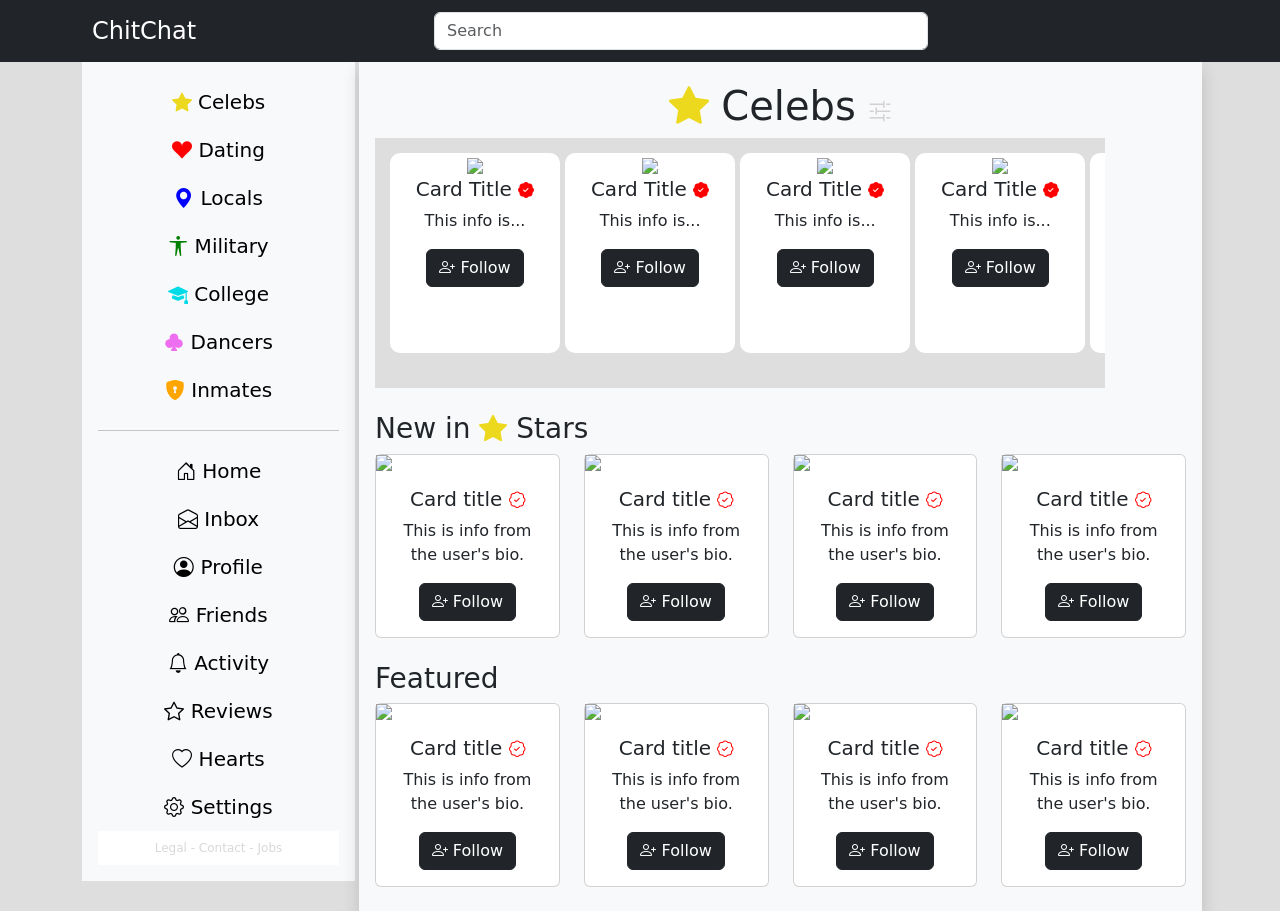
==== index.html @ 00b8a211 "Update index.html" ====
<!doctype html>
<html lang="en">
  <head>
    <meta charset="utf-8">
    <meta name="viewport" content="width=device-width, initial-scale=1">
    <title>ChitChat</title>
    <link href="https://cdn.jsdelivr.net/npm/bootstrap@5.2.0/dist/css/bootstrap.min.css" rel="stylesheet" integrity="sha384-gH2yIJqKdNHPEq0n4Mqa/HGKIhSkIHeL5AyhkYV8i59U5AR6csBvApHHNl/vI1Bx" crossorigin="anonymous">
    <link rel="stylesheet" href="https://cdn.jsdelivr.net/npm/bootstrap-icons@1.5.0/font/bootstrap-icons.css">
    <link rel="stylesheet" href="https://cdn.jsdelivr.net/npm/bootstrap-icons@1.7.2/font/bootstrap-icons.css">
    <link rel="stylesheet" href="https://cdn.jsdelivr.net/npm/bootstrap-icons@1.9.1/font/bootstrap-icons.css">
    <link rel="stylesheet" href="styles.css">
  </head>
  <body style="background-color:#dedede;">

<!-- NAVBAR SETTINGS -->

    <nav class="navbar navbar-collapse navbar-expand-lg navbar-dark bg-dark sticky-top">

        <div class="container-md">
              <!-- Navbar brand & logo -->
              <!-- <button class="navbar-toggler" type="button" data-bs-toggle="collapse" data-bs-target="#navbarNavDropdown" aria-controls="navbarNavDropdown" aria-expanded="false" aria-label="Toggle navigation"> -->
              <!-- <i class="bi bi-list"></i> -->
              <!-- <span class="navbar-toggler-icon"></span>
              </button> -->
              <!-- <i class="bi bi-list d-lg-none" type="button" data-bs-toggle="offcanvas" data-bs-target="#offcanvasResponsive" aria-controls="offcanvasResponsive" style="color:#fff; font-size:1.5rem;"></i> -->
              <!-- Navbrand logo -->
              <a class="navbar-brand me-auto" style="padding-left:10px; font-size:1.5rem;" href="/index.html">ChitChat</a>

              <!-- Navbar Input Field -->
              <form class="d-flex col-6 me-auto" role="search">
              <input class="form-control me-5 ms-3" type="search" placeholder="Search" aria-label="Search">
              </form>
              <!-- <i class="bi bi-filter-right" style="color:#fff; font-size:1.5rem; padding-right:5px;"></i> -->
              <i class="bi bi-list d-lg-none" type="button" data-bs-toggle="offcanvas" data-bs-target="#offcanvasResponsive" aria-controls="offcanvasResponsive" style="color:#fff; font-size:1.5rem;"></i>
        </div>

    </nav>

<!-- BODY DETAILS -->
        <div class="container text-center">
            <div class="row g-2 justify-content-center">
                <!-- LEFT-Side Page Details -->
                <div class="col-3 d-none d-lg-block">
                      <div class="p-3" style="background:#f8f9fa;">
                        <ul class="list-group list-group-flush" style="list-style-type:none; font-size:15px;">
                          <button type="button" class="btn btn-light btn-lg" style="white-space:nowrap;"><i class="bi bi-star-fill" style="color:#ECD91D;"></i>&nbsp;Celebs</button>
                          <button type="button" class="btn btn-light btn-lg" style="white-space:nowrap;"><i class="bi bi-suit-heart-fill" style="color:red;"></i>&nbsp;Dating</button>
                          <button type="button" class="btn btn-light btn-lg" style="white-space:nowrap;"><i class="bi bi-geo-alt-fill" style="color:blue;"></i>&nbsp;Locals</button>
                          <button type="button" class="btn btn-light btn-lg" style="white-space:nowrap;"><i class="bi bi-universal-access" style="color:green;"></i>&nbsp;Military</button>
                          <button type="button" class="btn btn-light btn-lg" style="white-space:nowrap;"><i class="bi bi-mortarboard-fill" style="color:#00DCE7;"></i>&nbsp;College</button>
                          <button type="button" class="btn btn-light btn-lg" style="white-space:nowrap;"><i class="bi bi-suit-club-fill" style="color:#EE6EF0;"></i>&nbsp;Dancers</button>
                          <button type="button" class="btn btn-light btn-lg" style="white-space:nowrap;"><i class="bi bi-shield-lock-fill" style="color:orange;"></i>&nbsp;Inmates</button>
                          <hr>
                          <button type="button" class="btn btn-light btn-lg" style="white-space:nowrap;"><i class="bi bi-house-door"></i> Home</button>
                          <a href="/inbox.html"><button type="button" class="btn btn-light btn-lg" style="white-space:nowrap;"><i class="bi bi-envelope-open"></i> Inbox</button></a>
                          <a href="/profile.html"><button type="button" class="btn btn-light btn-lg" style="white-space:nowrap;"><i class="bi bi-person-circle"></i> Profile</button></a>
                          <button type="button" class="btn btn-light btn-lg" style="white-space:nowrap;"><i class="bi bi-people"></i> Friends</button>
                          <button type="button" class="btn btn-light btn-lg" style="white-space:nowrap;"><i class="bi bi-bell"></i> Activity</button>
                          <button type="button" class="btn btn-light btn-lg" style="white-space:nowrap;"><i class="bi bi-star"></i> Reviews</button>
                          <button type="button" class="btn btn-light btn-lg" style="white-space:nowrap;"><i class="bi bi-heart"></i> Hearts</button>
                          <button type="button" class="btn btn-light btn-lg" style="white-space:nowrap;"><i class="bi bi-gear"></i> Settings</button>
                          <li class="list-group-item" style="color:#D8D8D8; font-size:12px;"><a href="" style="text-decoration:none; color:#D8D8D8;">Legal</a> - <a href="" style="text-decoration:none; color:#D8D8D8;">Contact</a> - <a href="" style="text-decoration:none; color:#D8D8D8;">Jobs</a></li>
                        </ul>
                      </div>
                </div>
                <!-- RIGHT-Side Page Details  -->
                <div class="col-lg-9 shadow" style="background-color:#f8f9fa; padding-top:5px;">
                  <div class="container-fluid"  style="padding-top:15px; height:100%;">
                  <!-- Explore Stars h1 -->
                  <h1><i class="bi bi-star-fill" style="color:#ECD91D;"></i> Celebs <i class="bi bi-sliders2" style="color:#D2D0D2; font-size:1.5rem;"></i></h1>



<!-- Sroll profiles -->
                  <div class="scroll">
              <div class="pcard"><img class="img-index" src="https://cdn-icons-png.flaticon.com/512/7088/7088469.png"><h5>Card Title <i class="bi bi-patch-check-fill" style="font-size:1rem; color:red;"></i></h5><p>This info is...</p><button type="button" class="btn btn-dark"><i class="bi bi-person-plus"></i> Follow</button></div>
              <div class="pcard"><img class="img-index" src="https://cdn-icons-png.flaticon.com/512/7088/7088469.png"><h5>Card Title <i class="bi bi-patch-check-fill" style="font-size:1rem; color:red;"></i></h5><p>This info is...</p><button type="button" class="btn btn-dark"><i class="bi bi-person-plus"></i> Follow</button></div>
              <div class="pcard"><img class="img-index" src="https://cdn-icons-png.flaticon.com/512/7088/7088469.png"><h5>Card Title <i class="bi bi-patch-check-fill" style="font-size:1rem; color:red;"></i></h5><p>This info is...</p><button type="button" class="btn btn-dark"><i class="bi bi-person-plus"></i> Follow</button></div>
              <div class="pcard"><img class="img-index" src="https://cdn-icons-png.flaticon.com/512/7088/7088469.png"><h5>Card Title <i class="bi bi-patch-check-fill" style="font-size:1rem; color:red;"></i></h5><p>This info is...</p><button type="button" class="btn btn-dark"><i class="bi bi-person-plus"></i> Follow</button></div>
              <div class="pcard"><img class="img-index" src="https://cdn-icons-png.flaticon.com/512/7088/7088469.png"><h5>Card Title <i class="bi bi-patch-check-fill" style="font-size:1rem; color:red;"></i></h5><p>This info is...</p><button type="button" class="btn btn-dark"><i class="bi bi-person-plus"></i> Follow</button></div>
              <div class="pcard"><img class="img-index" src="https://cdn-icons-png.flaticon.com/512/7088/7088469.png"><h5>Card Title <i class="bi bi-patch-check-fill" style="font-size:1rem; color:red;"></i></h5><p>This info is...</p><button type="button" class="btn btn-dark"><i class="bi bi-person-plus"></i> Follow</button></div>
              <div class="pcard"><img class="img-index" src="https://cdn-icons-png.flaticon.com/512/7088/7088469.png"><h5>Card Title <i class="bi bi-patch-check-fill" style="font-size:1rem; color:red;"></i></h5><p>This info is...</p><button type="button" class="btn btn-dark"><i class="bi bi-person-plus"></i> Follow</button></div>
              <div class="pcard"><img class="img-index" src="https://cdn-icons-png.flaticon.com/512/7088/7088469.png"><h5>Card Title <i class="bi bi-patch-check-fill" style="font-size:1rem; color:red;"></i></h5><p>This info is...</p><button type="button" class="btn btn-dark"><i class="bi bi-person-plus"></i> Follow</button></div>
              <div class="pcard"><img class="img-index" src="https://cdn-icons-png.flaticon.com/512/7088/7088469.png"><h5>Card Title <i class="bi bi-patch-check-fill" style="font-size:1rem; color:red;"></i></h5><p>This info is...</p><button type="button" class="btn btn-dark"><i class="bi bi-person-plus"></i> Follow</button></div>
              <div class="pcard"><img class="img-index" src="https://cdn-icons-png.flaticon.com/512/7088/7088469.png"><h5>Card Title <i class="bi bi-patch-check-fill" style="font-size:1rem; color:red;"></i></h5><p>This info is...</p><button type="button" class="btn btn-dark"><i class="bi bi-person-plus"></i> Follow</button></div>
              <div class="pcard"><img class="img-index" src="https://cdn-icons-png.flaticon.com/512/7088/7088469.png"><h5>Card Title <i class="bi bi-patch-check-fill" style="font-size:1rem; color:red;"></i></h5><p>This info is...</p><button type="button" class="btn btn-dark"><i class="bi bi-person-plus"></i> Follow</button></div>
              <div class="pcard"><img class="img-index" src="https://cdn-icons-png.flaticon.com/512/7088/7088469.png"><h5>Card Title <i class="bi bi-patch-check-fill" style="font-size:1rem; color:red;"></i></h5><p>This info is...</p><button type="button" class="btn btn-dark"><i class="bi bi-person-plus"></i> Follow</button></div>
              <div class="pcard"><img class="img-index" src="https://cdn-icons-png.flaticon.com/512/7088/7088469.png"><h5>Card Title <i class="bi bi-patch-check-fill" style="font-size:1rem; color:red;"></i></h5><p>This info is...</p><button type="button" class="btn btn-dark"><i class="bi bi-person-plus"></i> Follow</button></div>
              <div class="pcard"><img class="img-index" src="https://cdn-icons-png.flaticon.com/512/7088/7088469.png"><h5>Card Title <i class="bi bi-patch-check-fill" style="font-size:1rem; color:red;"></i></h5><p>This info is...</p><button type="button" class="btn btn-dark"><i class="bi bi-person-plus"></i> Follow</button></div>
              <div class="pcard"><img class="img-index" src="https://cdn-icons-png.flaticon.com/512/7088/7088469.png"><h5>Card Title <i class="bi bi-patch-check-fill" style="font-size:1rem; color:red;"></i></h5><p>This info is...</p><button type="button" class="btn btn-dark"><i class="bi bi-person-plus"></i> Follow</button></div>
              <div class="pcard"><img class="img-index" src="https://cdn-icons-png.flaticon.com/512/7088/7088469.png"><h5>Card Title <i class="bi bi-patch-check-fill" style="font-size:1rem; color:red;"></i></h5><p>This info is...</p><button type="button" class="btn btn-dark"><i class="bi bi-person-plus"></i> Follow</button></div>
              <div class="pcard"><img class="img-index" src="https://cdn-icons-png.flaticon.com/512/7088/7088469.png"><h5>Card Title <i class="bi bi-patch-check-fill" style="font-size:1rem; color:red;"></i></h5><p>This info is...</p><button type="button" class="btn btn-dark"><i class="bi bi-person-plus"></i> Follow</button></div>
              <div class="pcard"><img class="img-index" src="https://cdn-icons-png.flaticon.com/512/7088/7088469.png"><h5>Card Title <i class="bi bi-patch-check-fill" style="font-size:1rem; color:red;"></i></h5><p>This info is...</p><button type="button" class="btn btn-dark"><i class="bi bi-person-plus"></i> Follow</button></div>
              <div class="pcard"><img class="img-index" src="https://cdn-icons-png.flaticon.com/512/7088/7088469.png"><h5>Card Title <i class="bi bi-patch-check-fill" style="font-size:1rem; color:red;"></i></h5><p>This info is...</p><button type="button" class="btn btn-dark"><i class="bi bi-person-plus"></i> Follow</button></div>
              <div class="pcard"><img class="img-index" src="https://cdn-icons-png.flaticon.com/512/7088/7088469.png"><h5>Card Title <i class="bi bi-patch-check-fill" style="font-size:1rem; color:red;"></i></h5><p>This info is...</p><button type="button" class="btn btn-dark"><i class="bi bi-person-plus"></i> Follow</button></div>
              <div class="pcard"><img class="img-index" src="https://cdn-icons-png.flaticon.com/512/7088/7088469.png"><h5>Card Title <i class="bi bi-patch-check-fill" style="font-size:1rem; color:red;"></i></h5><p>This info is...</p><button type="button" class="btn btn-dark"><i class="bi bi-person-plus"></i> Follow</button></div>

                </div>


                <!-- New Stars and Cards -->
                    <br>
                    <h3 style="text-align:left;">New in <i class="bi bi-star-fill" style="color:#ECD91D;"></i> Stars</h3>
                    <div class="row row-cols-2 row-cols-md-3 row-cols-lg-4 g-4 text-center">
                        <div class="col">
                        <div class="card h-100">
                        <img class="img-index" src="https://cdn-icons-png.flaticon.com/512/1163/1163111.png" style="font-size:5rem; font-align:center;">
                        <div class="card-body">
                          <h5 class="card-title">Card title <i class="bi bi-patch-check" style="color:red; font-size:1rem;"></i></h5>
                          <p class="card-text">This is info from the user's bio.</p>
                          <button type="button" class="btn btn-dark"><i class="bi bi-person-plus"></i> Follow</button>
                        </div>
                        </div>
                        </div>
                        <div class="col">
                        <div class="card h-100">
                        <img class="img-index" src="https://cdn-icons-png.flaticon.com/512/1163/1163111.png" style="font-size:5rem; font-align:center;">
                        <div class="card-body">
                          <h5 class="card-title">Card title <i class="bi bi-patch-check" style="color:red; font-size:1rem;"></i></h5>
                          <p class="card-text">This is info from the user's bio.</p>
                          <button type="button" class="btn btn-dark"><i class="bi bi-person-plus"></i> Follow</button>
                        </div>
                        </div>
                        </div>
                        <div class="col">
                        <div class="card h-100">
                        <img class="img-index" src="https://cdn-icons-png.flaticon.com/512/1163/1163111.png" style="font-size:5rem; font-align:center;">
                        <div class="card-body">
                          <h5 class="card-title">Card title <i class="bi bi-patch-check" style="color:red; font-size:1rem;"></i></h5>
                          <p class="card-text">This is info from the user's bio.</p>
                          <button type="button" class="btn btn-dark"><i class="bi bi-person-plus"></i> Follow</button>
                        </div>
                        </div>
                        </div>
                        <div class="col">
                        <div class="card h-100">
                        <img class="img-index" src="https://cdn-icons-png.flaticon.com/512/1163/1163111.png" style="font-size:5rem; font-align:center;">
                        <div class="card-body">
                          <h5 class="card-title">Card title <i class="bi bi-patch-check" style="color:red; font-size:1rem;"></i></h5>
                          <p class="card-text">This is info from the user's bio.</p>
                          <button type="button" class="btn btn-dark"><i class="bi bi-person-plus"></i> Follow</button>
                        </div>
                        </div>
                        </div>
                    </div>
                    <!-- Who's online and Cards -->
                    <br>
                    <!-- New in Love -->
                    <h3 style="text-align:left;">Featured</h3>
                    <div class="row row-cols-2 row-cols-md-3 row-cols-lg-4 g-4 text-center">
                        <div class="col">
                        <div class="card h-100">
                        <img class="img-index" src="https://cdn-icons-png.flaticon.com/512/1163/1163111.png" style="font-size:5rem; font-align:center;">
                        <div class="card-body">
                          <h5 class="card-title">Card title <i class="bi bi-patch-check" style="color:red; font-size:1rem;"></i></h5>
                          <p class="card-text">This is info from the user's bio.</p>
                          <button type="button" class="btn btn-dark"><i class="bi bi-person-plus"></i> Follow</button>
                        </div>
                        </div>
                        </div>
                        <div class="col">
                        <div class="card h-100">
                        <img class="img-index" src="https://cdn-icons-png.flaticon.com/512/1163/1163111.png" style="font-size:5rem; font-align:center;">
                        <div class="card-body">
                          <h5 class="card-title">Card title <i class="bi bi-patch-check" style="color:red; font-size:1rem;"></i></h5>
                          <p class="card-text">This is info from the user's bio.</p>
                          <button type="button" class="btn btn-dark"><i class="bi bi-person-plus"></i> Follow</button>
                        </div>
                        </div>
                        </div>
                        <div class="col">
                        <div class="card h-100">
                        <img class="img-index" src="https://cdn-icons-png.flaticon.com/512/1163/1163111.png" style="font-size:5rem; font-align:center;">
                        <div class="card-body">
                          <h5 class="card-title">Card title <i class="bi bi-patch-check" style="color:red; font-size:1rem;"></i></h5>
                          <p class="card-text">This is info from the user's bio.</p>
                          <button type="button" class="btn btn-dark"><i class="bi bi-person-plus"></i> Follow</button>
                        </div>
                        </div>
                        </div>
                        <div class="col">
                        <div class="card h-100">
                        <img class="img-index" src="https://cdn-icons-png.flaticon.com/512/1163/1163111.png" style="font-size:5rem; font-align:center;">
                        <div class="card-body">
                          <h5 class="card-title">Card title <i class="bi bi-patch-check" style="color:red; font-size:1rem;"></i></h5>
                          <p class="card-text">This is info from the user's bio.</p>
                          <button type="button" class="btn btn-dark"><i class="bi bi-person-plus"></i> Follow</button>
                        </div>
                        </div>
                        </div>
                    </div>
                    <br>

                <!-- Off canvas body Menu -->
                <div class="offcanvas offcanvas-end" tabindex="-1" data-bs-scroll="true" data-bs-target="#staticBackdrop" data-bs-backdrop="static" id="offcanvasResponsive" aria-labelledby="offcanvasResponsiveLabel">
                      <div class="offcanvas-header"  style="text-align:center;">
                        <h5 class="offcanvas-title" id="offcanvasResponsiveLabel">
                                <span class="logo" style="color:#4285F4;">C</span>
                                <span class="logo" style="color:#EA4335;">h</span>
                                <span class="logo" style="color:#34A853;">i</span>
                                <span class="logo" style="color:#FBBC05;">t</span>
                                <span class="logo" style="color:#4285F4;">C</span>
                                <span class="logo" style="color:#EA4335;">h</span>
                                <span class="logo" style="color:#FBBC05;">a</span>
                                <span class="logo" style="color:#34A853;">t</span>
                        </h5>
                        <button type="button" class="btn-close" data-bs-dismiss="offcanvas" data-bs-target="#offcanvasResponsive" aria-label="Close"></button>
                      </div>
                      <div class="offcanvas-body">
                        <p class="mb-0">
                          <div class="p-3" style="background:#f8f9fa;">
                            <ul class="list-group list-group-flush" style="list-style-type:none; font-size:15px;">
                              <button type="button" class="btn btn-light btn-lg" style="white-space:nowrap;"><i class="bi bi-star-fill" style="color:#ECD91D;"></i>&nbsp;Celebs</button>
                              <button type="button" class="btn btn-light btn-lg" style="white-space:nowrap;"><i class="bi bi-suit-heart-fill" style="color:red;"></i>&nbsp;Dating</button>
                              <button type="button" class="btn btn-light btn-lg" style="white-space:nowrap;"><i class="bi bi-geo-alt-fill" style="color:blue;"></i>&nbsp;Locals</button>
                              <button type="button" class="btn btn-light btn-lg" style="white-space:nowrap;"><i class="bi bi-universal-access" style="color:green;"></i>&nbsp;Military</button>
                              <button type="button" class="btn btn-light btn-lg" style="white-space:nowrap;"><i class="bi bi-mortarboard-fill" style="color:#00DCE7;"></i>&nbsp;College</button>
                              <button type="button" class="btn btn-light btn-lg" style="white-space:nowrap;"><i class="bi bi-suit-club-fill" style="color:#EE6EF0;"></i>&nbsp;Dancers</button>
                              <button type="button" class="btn btn-light btn-lg" style="white-space:nowrap;"><i class="bi bi-shield-lock-fill" style="color:orange;"></i>&nbsp;Inmates</button>
                              <hr>
                              <button type="button" class="btn btn-light btn-lg" style="white-space:nowrap;"><i class="bi bi-house-door"></i> Home</button>
                              <a href="/inbox.html"><button type="button" class="btn btn-light btn-lg" style="white-space:nowrap;"><i class="bi bi-envelope-open"></i> Inbox</button></a>
                              <a href="/profile.html"><button type="button" class="btn btn-light btn-lg" style="white-space:nowrap;"><i class="bi bi-person-circle"></i> Profile</button></a>
                              <button type="button" class="btn btn-light btn-lg" style="white-space:nowrap;"><i class="bi bi-people"></i> Friends</button>
                              <button type="button" class="btn btn-light btn-lg" style="white-space:nowrap;"><i class="bi bi-bell"></i> Activity</button>
                              <button type="button" class="btn btn-light btn-lg" style="white-space:nowrap;"><i class="bi bi-star"></i> Reviews</button>
                              <button type="button" class="btn btn-light btn-lg" style="white-space:nowrap;"><i class="bi bi-heart"></i> Hearts</button>
                              <button type="button" class="btn btn-light btn-lg" style="white-space:nowrap;"><i class="bi bi-gear"></i> Settings</button>
                              <li class="list-group-item" style="color:#D8D8D8; font-size:12px;"><a href="" style="text-decoration:none; color:#D8D8D8;">Legal</a> - <a href="" style="text-decoration:none; color:#D8D8D8;">Contact</a> - <a href="" style="text-decoration:none; color:#D8D8D8;">Jobs</a></li>
                            </ul>
                          </div>

                      </div>
                    </div>


<!-- Bootstrap CDN Script -->
    <script src="https://cdn.jsdelivr.net/npm/bootstrap@5.2.0/dist/js/bootstrap.bundle.min.js" integrity="sha384-A3rJD856KowSb7dwlZdYEkO39Gagi7vIsF0jrRAoQmDKKtQBHUuLZ9AsSv4jD4Xa" crossorigin="anonymous"></script>
  </body>
</html>
---- styles.css ----
.logo {
  font-size: 25px;
}
.scroll {
    background-color: #DEDEDE;
    border: 1px;
    height: 250px;
    width: 90%;
    padding: 15px;
    overflow-x: scroll;
    overflow-y: hidden;
    white-space: nowrap;
    //display: block;
    -ms-overflow-style: none;
    scrollbar-width: none;

}

::-webkit-scrollbar {
    width: 0px;
    background: transparent;
}

.pcard {
    background-color: white;
    //border: 1px solid black;
    height: 200px;
    width: 170px;
    text-align: center;
    display: inline-block;
    border-radius: 10px;
    //margin: 0px;
    //padding: 0px;
}
.profile-img {
    height: 300px;
    width: 300px;
    padding: 0px;
    margin: 10px;
}
.menu-img {
  height: 25px;
  width: 25px;
}
p (
    margin-bottom: 0px;
  )
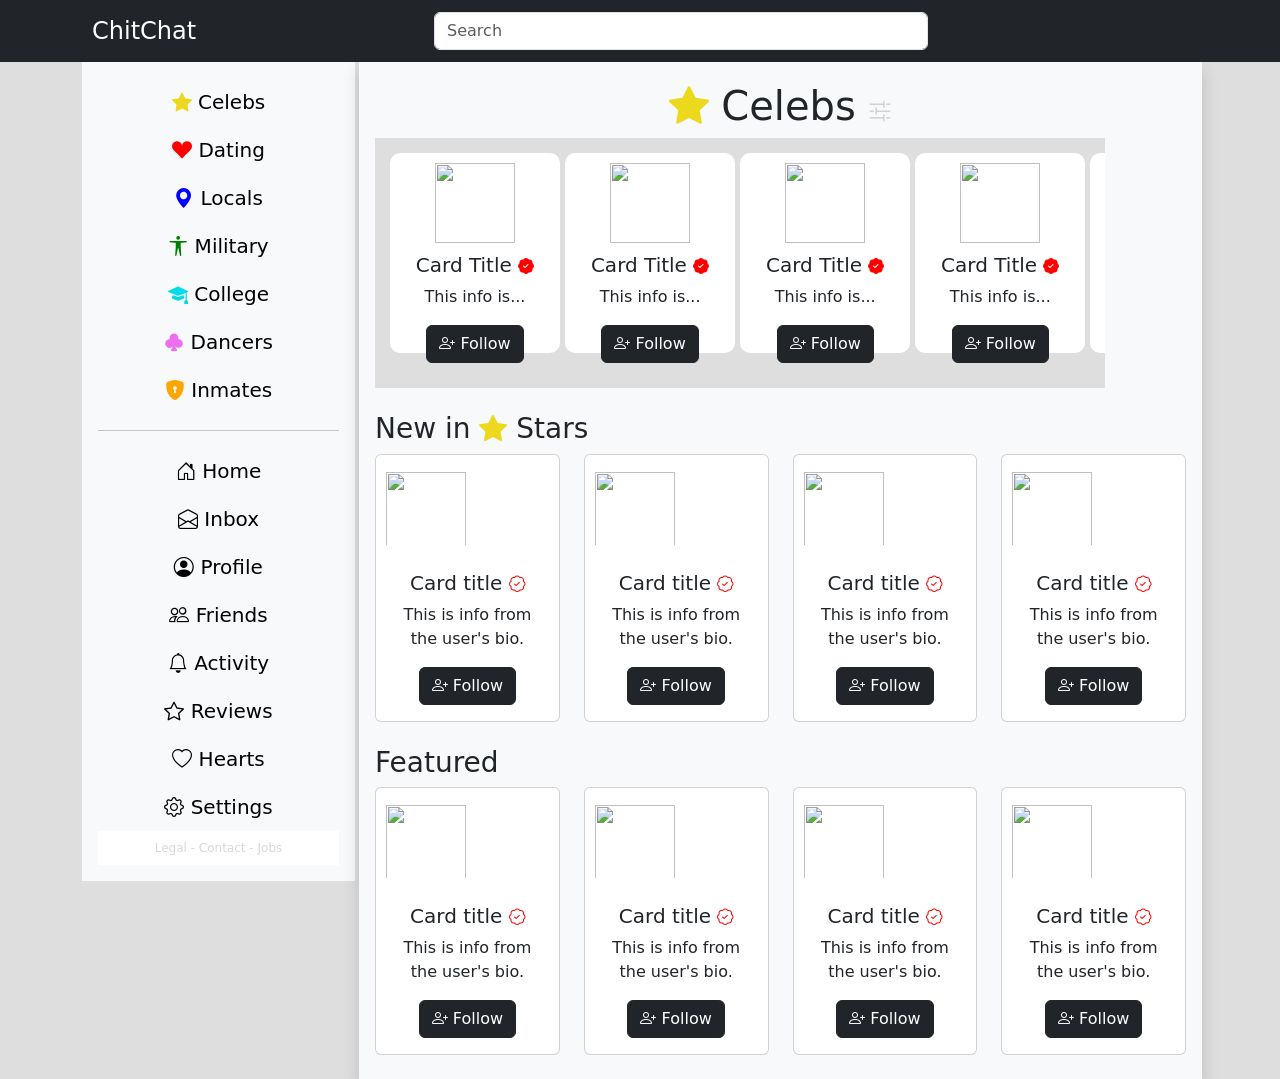
==== commit 5bb7cdcf: "Update index.html" ====
--- a/index.html
+++ b/index.html
@@ -219,8 +219,8 @@
                               <button type="button" class="btn btn-light btn-lg" style="white-space:nowrap;"><i class="bi bi-shield-lock-fill" style="color:orange;"></i>&nbsp;Inmates</button>
                               <hr>
                               <button type="button" class="btn btn-light btn-lg" style="white-space:nowrap;"><i class="bi bi-house-door"></i> Home</button>
-                              <a href="/inbox.html"><button type="button" class="btn btn-light btn-lg" style="white-space:nowrap;"><i class="bi bi-envelope-open"></i> Inbox</button></a>
-                              <a href="/profile.html"><button type="button" class="btn btn-light btn-lg" style="white-space:nowrap;"><i class="bi bi-person-circle"></i> Profile</button></a>
+                              <button onclick="location.href='/inbox.html'" type="button" class="btn btn-light btn-lg" style="white-space:nowrap;"><i class="bi bi-envelope-open"></i> Inbox</button>
+                              <button onclick="location.href='/profile.html'" type="button" class="btn btn-light btn-lg" style="white-space:nowrap;"><img class="menu-img" src="https://cdn-icons-png.flaticon.com/128/921/921097.png" alt="" /> Profile</button>
                               <button type="button" class="btn btn-light btn-lg" style="white-space:nowrap;"><i class="bi bi-people"></i> Friends</button>
                               <button type="button" class="btn btn-light btn-lg" style="white-space:nowrap;"><i class="bi bi-bell"></i> Activity</button>
                               <button type="button" class="btn btn-light btn-lg" style="white-space:nowrap;"><i class="bi bi-star"></i> Reviews</button>
--- a/styles.css
+++ b/styles.css
@@ -33,15 +33,23 @@
     //padding: 0px;
 }
 .profile-img {
-    height: 300px;
-    width: 300px;
+    height: 150px;
+    width: 150px;
     padding: 0px;
     margin: 10px;
+    border-radius: 50%;
 }
 .menu-img {
   height: 25px;
   width: 25px;
 }
+.img-index {
+ height: 80px;
+ width: 80px;
+ text-align: center;
+  margin: 10px;
+}
+
 p (
     margin-bottom: 0px;
   )
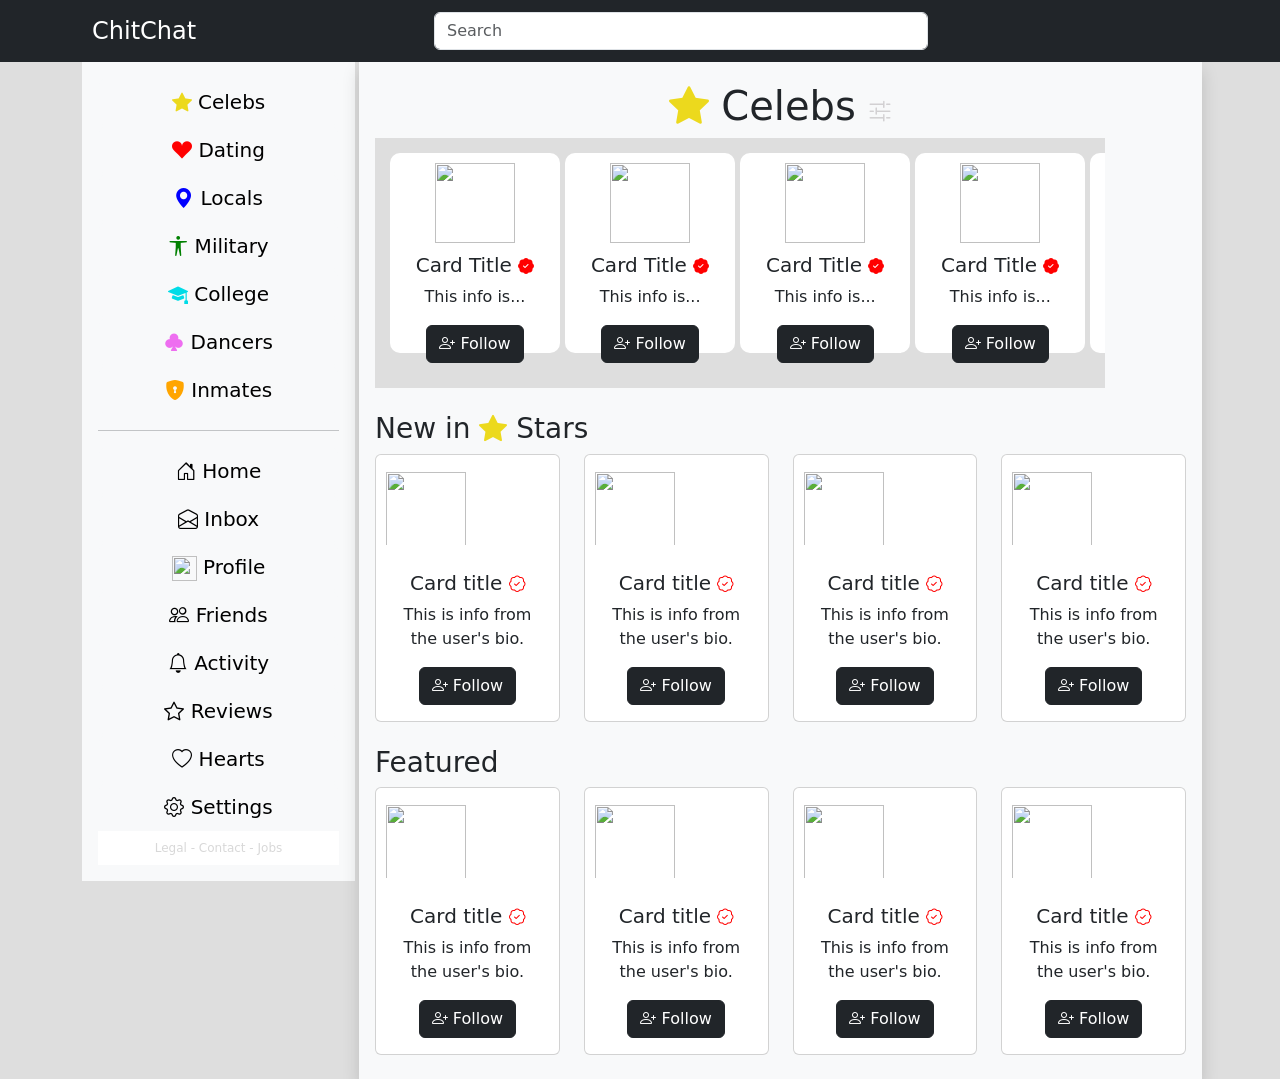
==== commit 44d61d60: "Update index.html" ====
--- a/index.html
+++ b/index.html
@@ -52,8 +52,8 @@
                           <button type="button" class="btn btn-light btn-lg" style="white-space:nowrap;"><i class="bi bi-shield-lock-fill" style="color:orange;"></i>&nbsp;Inmates</button>
                           <hr>
                           <button type="button" class="btn btn-light btn-lg" style="white-space:nowrap;"><i class="bi bi-house-door"></i> Home</button>
-                          <a href="/inbox.html"><button type="button" class="btn btn-light btn-lg" style="white-space:nowrap;"><i class="bi bi-envelope-open"></i> Inbox</button></a>
-                          <a href="/profile.html"><button type="button" class="btn btn-light btn-lg" style="white-space:nowrap;"><i class="bi bi-person-circle"></i> Profile</button></a>
+                          <button onclick="location.href='/inbox.html'" type="button" class="btn btn-light btn-lg" style="white-space:nowrap;"><i class="bi bi-envelope-open"></i> Inbox</button>
+                          <button onclick="location.href='/profile.html'" type="button" class="btn btn-light btn-lg" style="white-space:nowrap;"><img class="menu-img" src="https://cdn-icons-png.flaticon.com/128/921/921097.png" alt="" /> Profile</button>
                           <button type="button" class="btn btn-light btn-lg" style="white-space:nowrap;"><i class="bi bi-people"></i> Friends</button>
                           <button type="button" class="btn btn-light btn-lg" style="white-space:nowrap;"><i class="bi bi-bell"></i> Activity</button>
                           <button type="button" class="btn btn-light btn-lg" style="white-space:nowrap;"><i class="bi bi-star"></i> Reviews</button>
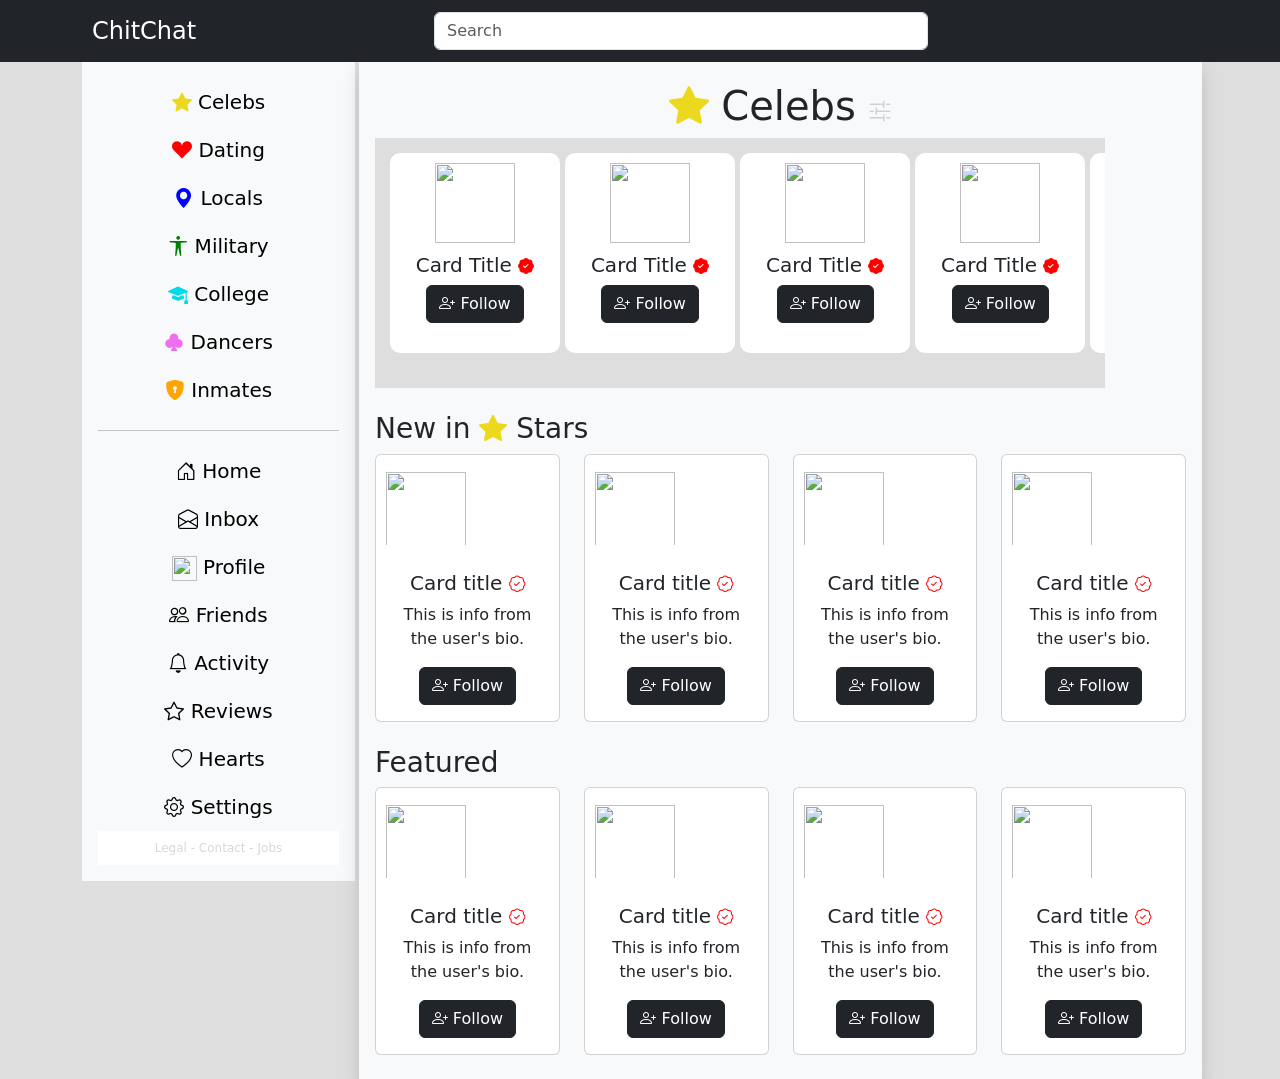
==== commit 73cd76b9: "Update index.html" ====
--- a/index.html
+++ b/index.html
@@ -73,27 +73,27 @@
 
 <!-- Sroll profiles -->
                   <div class="scroll">
-              <div class="pcard"><img class="img-index" src="https://cdn-icons-png.flaticon.com/512/7088/7088469.png"><h5>Card Title <i class="bi bi-patch-check-fill" style="font-size:1rem; color:red;"></i></h5><p>This info is...</p><button type="button" class="btn btn-dark"><i class="bi bi-person-plus"></i> Follow</button></div>
-              <div class="pcard"><img class="img-index" src="https://cdn-icons-png.flaticon.com/512/7088/7088469.png"><h5>Card Title <i class="bi bi-patch-check-fill" style="font-size:1rem; color:red;"></i></h5><p>This info is...</p><button type="button" class="btn btn-dark"><i class="bi bi-person-plus"></i> Follow</button></div>
-              <div class="pcard"><img class="img-index" src="https://cdn-icons-png.flaticon.com/512/7088/7088469.png"><h5>Card Title <i class="bi bi-patch-check-fill" style="font-size:1rem; color:red;"></i></h5><p>This info is...</p><button type="button" class="btn btn-dark"><i class="bi bi-person-plus"></i> Follow</button></div>
-              <div class="pcard"><img class="img-index" src="https://cdn-icons-png.flaticon.com/512/7088/7088469.png"><h5>Card Title <i class="bi bi-patch-check-fill" style="font-size:1rem; color:red;"></i></h5><p>This info is...</p><button type="button" class="btn btn-dark"><i class="bi bi-person-plus"></i> Follow</button></div>
-              <div class="pcard"><img class="img-index" src="https://cdn-icons-png.flaticon.com/512/7088/7088469.png"><h5>Card Title <i class="bi bi-patch-check-fill" style="font-size:1rem; color:red;"></i></h5><p>This info is...</p><button type="button" class="btn btn-dark"><i class="bi bi-person-plus"></i> Follow</button></div>
-              <div class="pcard"><img class="img-index" src="https://cdn-icons-png.flaticon.com/512/7088/7088469.png"><h5>Card Title <i class="bi bi-patch-check-fill" style="font-size:1rem; color:red;"></i></h5><p>This info is...</p><button type="button" class="btn btn-dark"><i class="bi bi-person-plus"></i> Follow</button></div>
-              <div class="pcard"><img class="img-index" src="https://cdn-icons-png.flaticon.com/512/7088/7088469.png"><h5>Card Title <i class="bi bi-patch-check-fill" style="font-size:1rem; color:red;"></i></h5><p>This info is...</p><button type="button" class="btn btn-dark"><i class="bi bi-person-plus"></i> Follow</button></div>
-              <div class="pcard"><img class="img-index" src="https://cdn-icons-png.flaticon.com/512/7088/7088469.png"><h5>Card Title <i class="bi bi-patch-check-fill" style="font-size:1rem; color:red;"></i></h5><p>This info is...</p><button type="button" class="btn btn-dark"><i class="bi bi-person-plus"></i> Follow</button></div>
-              <div class="pcard"><img class="img-index" src="https://cdn-icons-png.flaticon.com/512/7088/7088469.png"><h5>Card Title <i class="bi bi-patch-check-fill" style="font-size:1rem; color:red;"></i></h5><p>This info is...</p><button type="button" class="btn btn-dark"><i class="bi bi-person-plus"></i> Follow</button></div>
-              <div class="pcard"><img class="img-index" src="https://cdn-icons-png.flaticon.com/512/7088/7088469.png"><h5>Card Title <i class="bi bi-patch-check-fill" style="font-size:1rem; color:red;"></i></h5><p>This info is...</p><button type="button" class="btn btn-dark"><i class="bi bi-person-plus"></i> Follow</button></div>
-              <div class="pcard"><img class="img-index" src="https://cdn-icons-png.flaticon.com/512/7088/7088469.png"><h5>Card Title <i class="bi bi-patch-check-fill" style="font-size:1rem; color:red;"></i></h5><p>This info is...</p><button type="button" class="btn btn-dark"><i class="bi bi-person-plus"></i> Follow</button></div>
-              <div class="pcard"><img class="img-index" src="https://cdn-icons-png.flaticon.com/512/7088/7088469.png"><h5>Card Title <i class="bi bi-patch-check-fill" style="font-size:1rem; color:red;"></i></h5><p>This info is...</p><button type="button" class="btn btn-dark"><i class="bi bi-person-plus"></i> Follow</button></div>
-              <div class="pcard"><img class="img-index" src="https://cdn-icons-png.flaticon.com/512/7088/7088469.png"><h5>Card Title <i class="bi bi-patch-check-fill" style="font-size:1rem; color:red;"></i></h5><p>This info is...</p><button type="button" class="btn btn-dark"><i class="bi bi-person-plus"></i> Follow</button></div>
-              <div class="pcard"><img class="img-index" src="https://cdn-icons-png.flaticon.com/512/7088/7088469.png"><h5>Card Title <i class="bi bi-patch-check-fill" style="font-size:1rem; color:red;"></i></h5><p>This info is...</p><button type="button" class="btn btn-dark"><i class="bi bi-person-plus"></i> Follow</button></div>
-              <div class="pcard"><img class="img-index" src="https://cdn-icons-png.flaticon.com/512/7088/7088469.png"><h5>Card Title <i class="bi bi-patch-check-fill" style="font-size:1rem; color:red;"></i></h5><p>This info is...</p><button type="button" class="btn btn-dark"><i class="bi bi-person-plus"></i> Follow</button></div>
-              <div class="pcard"><img class="img-index" src="https://cdn-icons-png.flaticon.com/512/7088/7088469.png"><h5>Card Title <i class="bi bi-patch-check-fill" style="font-size:1rem; color:red;"></i></h5><p>This info is...</p><button type="button" class="btn btn-dark"><i class="bi bi-person-plus"></i> Follow</button></div>
-              <div class="pcard"><img class="img-index" src="https://cdn-icons-png.flaticon.com/512/7088/7088469.png"><h5>Card Title <i class="bi bi-patch-check-fill" style="font-size:1rem; color:red;"></i></h5><p>This info is...</p><button type="button" class="btn btn-dark"><i class="bi bi-person-plus"></i> Follow</button></div>
-              <div class="pcard"><img class="img-index" src="https://cdn-icons-png.flaticon.com/512/7088/7088469.png"><h5>Card Title <i class="bi bi-patch-check-fill" style="font-size:1rem; color:red;"></i></h5><p>This info is...</p><button type="button" class="btn btn-dark"><i class="bi bi-person-plus"></i> Follow</button></div>
-              <div class="pcard"><img class="img-index" src="https://cdn-icons-png.flaticon.com/512/7088/7088469.png"><h5>Card Title <i class="bi bi-patch-check-fill" style="font-size:1rem; color:red;"></i></h5><p>This info is...</p><button type="button" class="btn btn-dark"><i class="bi bi-person-plus"></i> Follow</button></div>
-              <div class="pcard"><img class="img-index" src="https://cdn-icons-png.flaticon.com/512/7088/7088469.png"><h5>Card Title <i class="bi bi-patch-check-fill" style="font-size:1rem; color:red;"></i></h5><p>This info is...</p><button type="button" class="btn btn-dark"><i class="bi bi-person-plus"></i> Follow</button></div>
-              <div class="pcard"><img class="img-index" src="https://cdn-icons-png.flaticon.com/512/7088/7088469.png"><h5>Card Title <i class="bi bi-patch-check-fill" style="font-size:1rem; color:red;"></i></h5><p>This info is...</p><button type="button" class="btn btn-dark"><i class="bi bi-person-plus"></i> Follow</button></div>
+              <div class="pcard"><img class="img-index" src="https://cdn-icons-png.flaticon.com/512/7088/7088469.png"><h5>Card Title <i class="bi bi-patch-check-fill" style="font-size:1rem; color:red;"></i></h5><button type="button" class="btn btn-dark"><i class="bi bi-person-plus"></i> Follow</button></div>
+              <div class="pcard"><img class="img-index" src="https://cdn-icons-png.flaticon.com/512/7088/7088469.png"><h5>Card Title <i class="bi bi-patch-check-fill" style="font-size:1rem; color:red;"></i></h5><button type="button" class="btn btn-dark"><i class="bi bi-person-plus"></i> Follow</button></div>
+              <div class="pcard"><img class="img-index" src="https://cdn-icons-png.flaticon.com/512/7088/7088469.png"><h5>Card Title <i class="bi bi-patch-check-fill" style="font-size:1rem; color:red;"></i></h5><button type="button" class="btn btn-dark"><i class="bi bi-person-plus"></i> Follow</button></div>
+              <div class="pcard"><img class="img-index" src="https://cdn-icons-png.flaticon.com/512/7088/7088469.png"><h5>Card Title <i class="bi bi-patch-check-fill" style="font-size:1rem; color:red;"></i></h5><button type="button" class="btn btn-dark"><i class="bi bi-person-plus"></i> Follow</button></div>
+              <div class="pcard"><img class="img-index" src="https://cdn-icons-png.flaticon.com/512/7088/7088469.png"><h5>Card Title <i class="bi bi-patch-check-fill" style="font-size:1rem; color:red;"></i></h5><button type="button" class="btn btn-dark"><i class="bi bi-person-plus"></i> Follow</button></div>
+              <div class="pcard"><img class="img-index" src="https://cdn-icons-png.flaticon.com/512/7088/7088469.png"><h5>Card Title <i class="bi bi-patch-check-fill" style="font-size:1rem; color:red;"></i></h5><button type="button" class="btn btn-dark"><i class="bi bi-person-plus"></i> Follow</button></div>
+              <div class="pcard"><img class="img-index" src="https://cdn-icons-png.flaticon.com/512/7088/7088469.png"><h5>Card Title <i class="bi bi-patch-check-fill" style="font-size:1rem; color:red;"></i></h5><button type="button" class="btn btn-dark"><i class="bi bi-person-plus"></i> Follow</button></div>
+              <div class="pcard"><img class="img-index" src="https://cdn-icons-png.flaticon.com/512/7088/7088469.png"><h5>Card Title <i class="bi bi-patch-check-fill" style="font-size:1rem; color:red;"></i></h5><button type="button" class="btn btn-dark"><i class="bi bi-person-plus"></i> Follow</button></div>
+              <div class="pcard"><img class="img-index" src="https://cdn-icons-png.flaticon.com/512/7088/7088469.png"><h5>Card Title <i class="bi bi-patch-check-fill" style="font-size:1rem; color:red;"></i></h5><button type="button" class="btn btn-dark"><i class="bi bi-person-plus"></i> Follow</button></div>
+              <div class="pcard"><img class="img-index" src="https://cdn-icons-png.flaticon.com/512/7088/7088469.png"><h5>Card Title <i class="bi bi-patch-check-fill" style="font-size:1rem; color:red;"></i></h5><button type="button" class="btn btn-dark"><i class="bi bi-person-plus"></i> Follow</button></div>
+              <div class="pcard"><img class="img-index" src="https://cdn-icons-png.flaticon.com/512/7088/7088469.png"><h5>Card Title <i class="bi bi-patch-check-fill" style="font-size:1rem; color:red;"></i></h5><button type="button" class="btn btn-dark"><i class="bi bi-person-plus"></i> Follow</button></div>
+              <div class="pcard"><img class="img-index" src="https://cdn-icons-png.flaticon.com/512/7088/7088469.png"><h5>Card Title <i class="bi bi-patch-check-fill" style="font-size:1rem; color:red;"></i></h5><button type="button" class="btn btn-dark"><i class="bi bi-person-plus"></i> Follow</button></div>
+              <div class="pcard"><img class="img-index" src="https://cdn-icons-png.flaticon.com/512/7088/7088469.png"><h5>Card Title <i class="bi bi-patch-check-fill" style="font-size:1rem; color:red;"></i></h5><button type="button" class="btn btn-dark"><i class="bi bi-person-plus"></i> Follow</button></div>
+              <div class="pcard"><img class="img-index" src="https://cdn-icons-png.flaticon.com/512/7088/7088469.png"><h5>Card Title <i class="bi bi-patch-check-fill" style="font-size:1rem; color:red;"></i></h5><button type="button" class="btn btn-dark"><i class="bi bi-person-plus"></i> Follow</button></div>
+              <div class="pcard"><img class="img-index" src="https://cdn-icons-png.flaticon.com/512/7088/7088469.png"><h5>Card Title <i class="bi bi-patch-check-fill" style="font-size:1rem; color:red;"></i></h5><button type="button" class="btn btn-dark"><i class="bi bi-person-plus"></i> Follow</button></div>
+              <div class="pcard"><img class="img-index" src="https://cdn-icons-png.flaticon.com/512/7088/7088469.png"><h5>Card Title <i class="bi bi-patch-check-fill" style="font-size:1rem; color:red;"></i></h5><button type="button" class="btn btn-dark"><i class="bi bi-person-plus"></i> Follow</button></div>
+              <div class="pcard"><img class="img-index" src="https://cdn-icons-png.flaticon.com/512/7088/7088469.png"><h5>Card Title <i class="bi bi-patch-check-fill" style="font-size:1rem; color:red;"></i></h5><button type="button" class="btn btn-dark"><i class="bi bi-person-plus"></i> Follow</button></div>
+              <div class="pcard"><img class="img-index" src="https://cdn-icons-png.flaticon.com/512/7088/7088469.png"><h5>Card Title <i class="bi bi-patch-check-fill" style="font-size:1rem; color:red;"></i></h5><button type="button" class="btn btn-dark"><i class="bi bi-person-plus"></i> Follow</button></div>
+              <div class="pcard"><img class="img-index" src="https://cdn-icons-png.flaticon.com/512/7088/7088469.png"><h5>Card Title <i class="bi bi-patch-check-fill" style="font-size:1rem; color:red;"></i></h5><button type="button" class="btn btn-dark"><i class="bi bi-person-plus"></i> Follow</button></div>
+              <div class="pcard"><img class="img-index" src="https://cdn-icons-png.flaticon.com/512/7088/7088469.png"><h5>Card Title <i class="bi bi-patch-check-fill" style="font-size:1rem; color:red;"></i></h5><button type="button" class="btn btn-dark"><i class="bi bi-person-plus"></i> Follow</button></div>
+              <div class="pcard"><img class="img-index" src="https://cdn-icons-png.flaticon.com/512/7088/7088469.png"><h5>Card Title <i class="bi bi-patch-check-fill" style="font-size:1rem; color:red;"></i></h5><button type="button" class="btn btn-dark"><i class="bi bi-person-plus"></i> Follow</button></div>
 
                 </div>
 
@@ -104,17 +104,17 @@
                     <div class="row row-cols-2 row-cols-md-3 row-cols-lg-4 g-4 text-center">
                         <div class="col">
                         <div class="card h-100">
-                        <img class="img-index" src="https://cdn-icons-png.flaticon.com/512/1163/1163111.png" style="font-size:5rem; font-align:center;">
-                        <div class="card-body">
-                          <h5 class="card-title">Card title <i class="bi bi-patch-check" style="color:red; font-size:1rem;"></i></h5>
-                          <p class="card-text">This is info from the user's bio.</p>
-                          <button type="button" class="btn btn-dark"><i class="bi bi-person-plus"></i> Follow</button>
-                        </div>
-                        </div>
-                        </div>
-                        <div class="col">
-                        <div class="card h-100">
-                        <img class="img-index" src="https://cdn-icons-png.flaticon.com/512/1163/1163111.png" style="font-size:5rem; font-align:center;">
+                        <img class="img-index" src="https://cdn-icons-png.flaticon.com/512/1163/1163111.png" style="font-size:5rem; text-align:center;">
+                        <div class="card-body">
+                          <h5 class="card-title">Card title <i class="bi bi-patch-check" style="color:red; font-size:1rem;"></i></h5>
+                          <p class="card-text">This is info from the user's bio.</p>
+                          <button type="button" class="btn btn-dark"><i class="bi bi-person-plus"></i> Follow</button>
+                        </div>
+                        </div>
+                        </div>
+                        <div class="col">
+                        <div class="card h-100">
+                        <img class="img-index" src="https://cdn-icons-png.flaticon.com/512/1163/1163111.png" style="font-size:5rem; text-align:center;">
                         <div class="card-body">
                           <h5 class="card-title">Card title <i class="bi bi-patch-check" style="color:red; font-size:1rem;"></i></h5>
                           <p class="card-text">This is info from the user's bio.</p>
--- a/styles.css
+++ b/styles.css
@@ -32,6 +32,9 @@
     //margin: 0px;
     //padding: 0px;
 }
+.card {
+    text-align: center; 
+}
 .profile-img {
     height: 150px;
     width: 150px;
